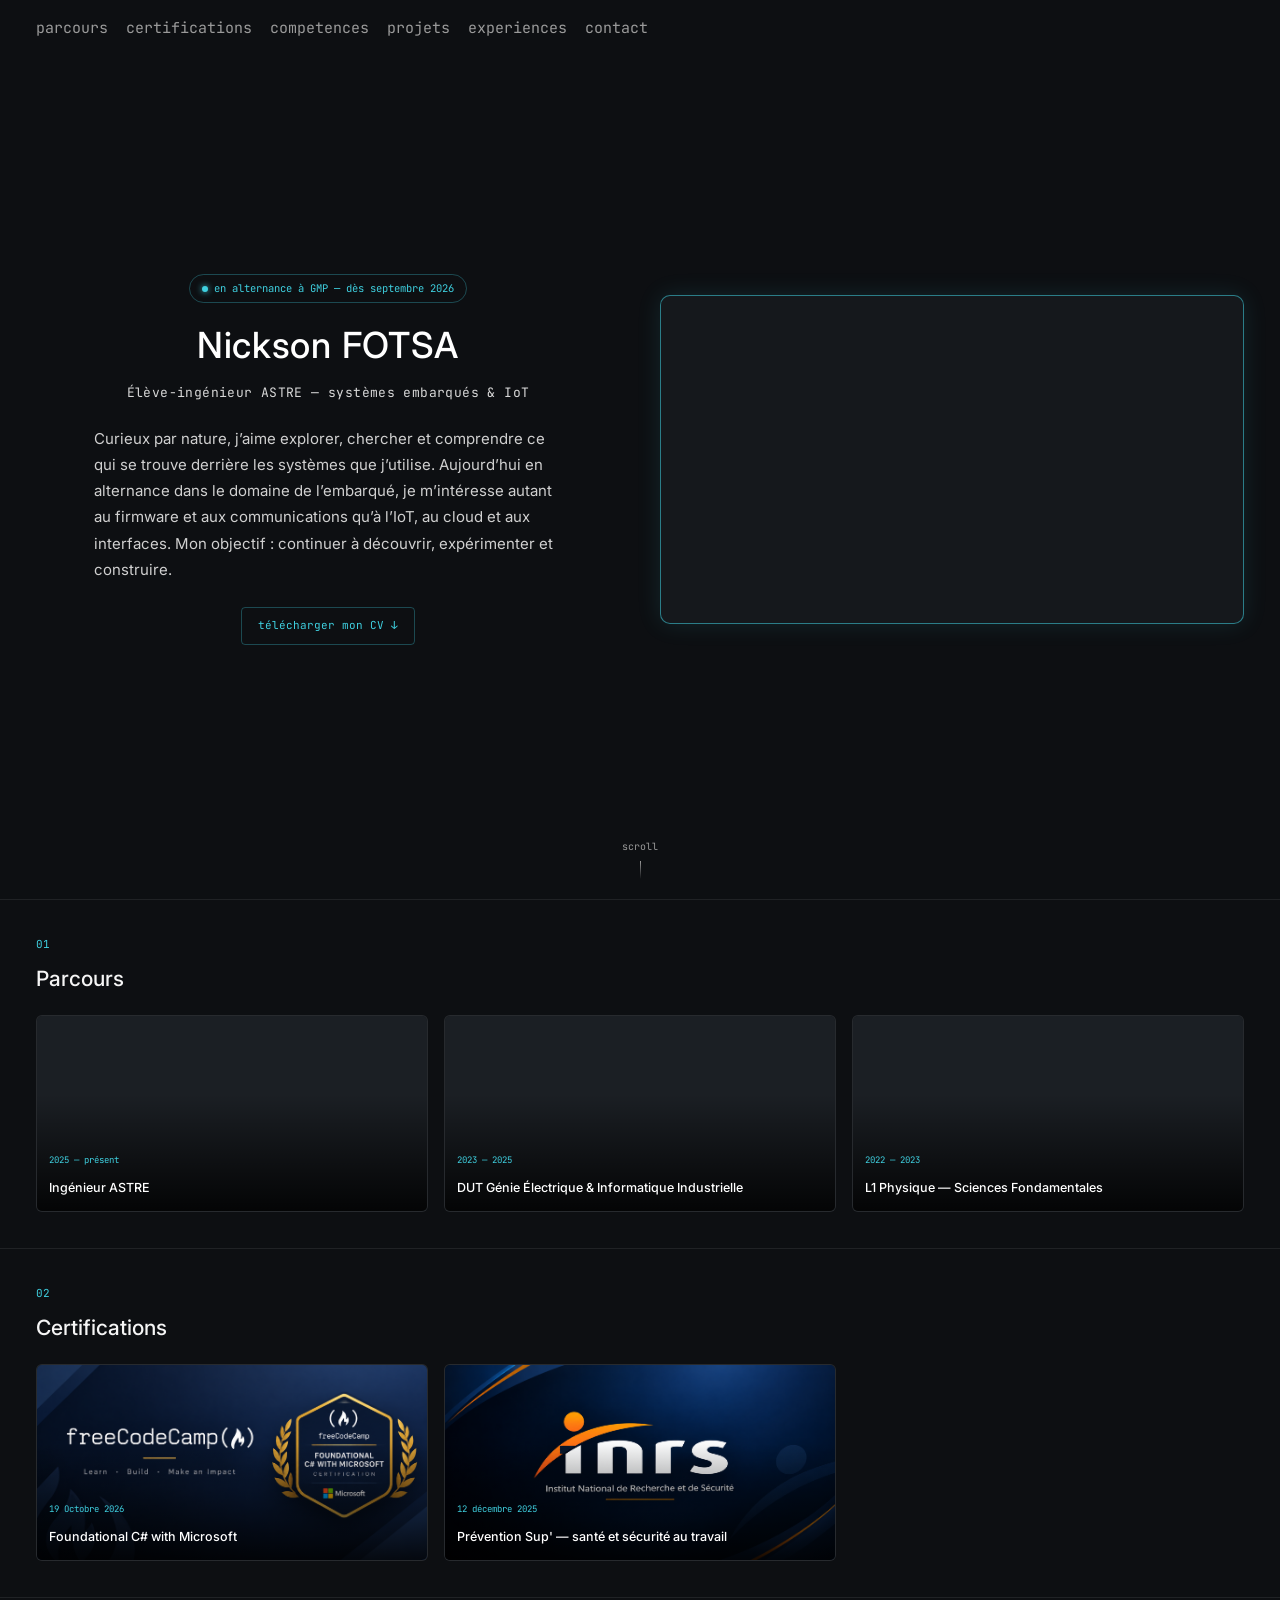
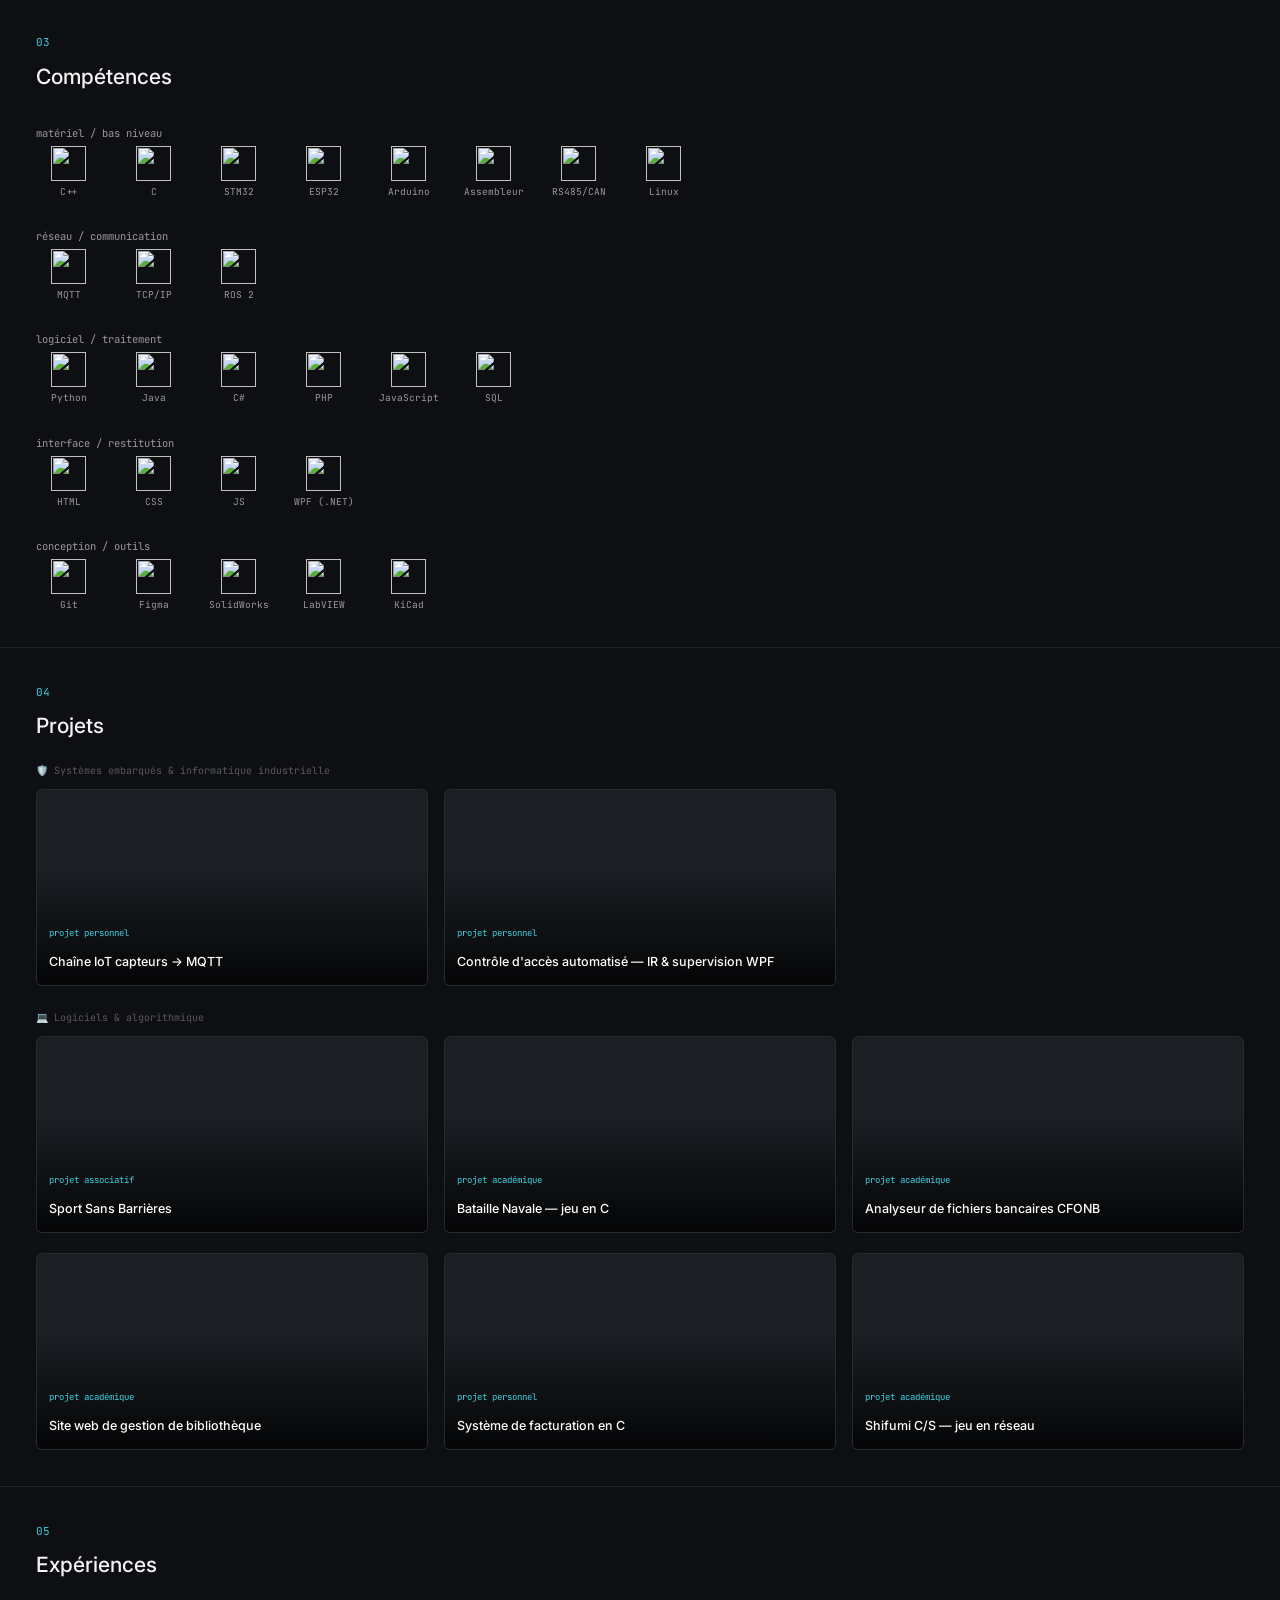
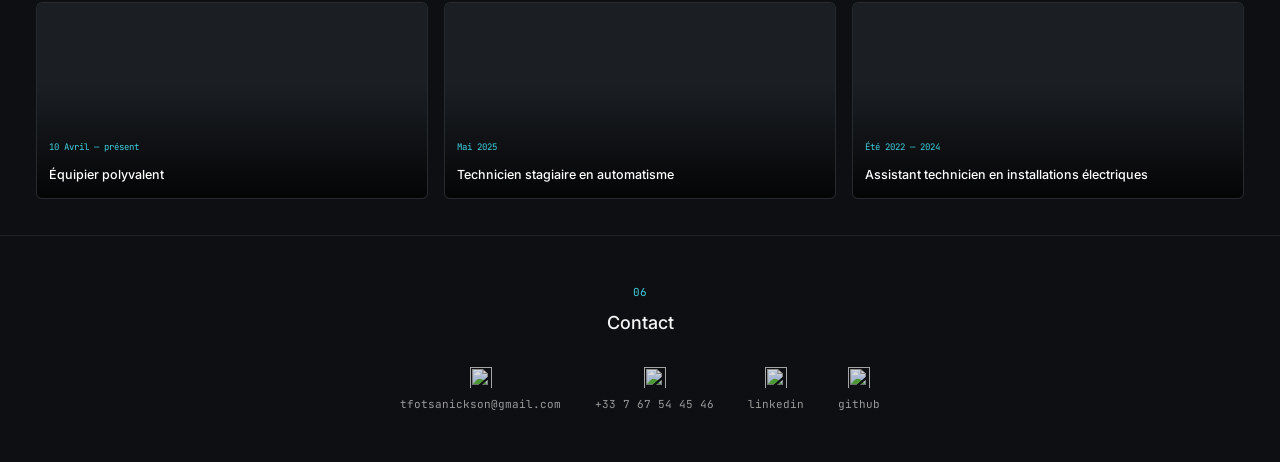
==== index.html @ 326c529c "adding certifications" ====
<!DOCTYPE html>
<html lang="fr">
  <head>
    <meta charset="UTF-8">
    <meta name="viewport" content="width=device-width, initial-scale=1.0">
    <title>Nickson FOTSA — Élève-ingénieur ASTRE</title>
    <meta name="description" content="Portfolio de Nickson FOTSA — systèmes embarqués, IoT, robotique et développement logiciel.">
    <link rel="preconnect" href="https://fonts.googleapis.com">
    <link rel="preconnect" href="https://fonts.gstatic.com" crossorigin>
    <link href="https://fonts.googleapis.com/css2?family=JetBrains+Mono:wght@400;500&family=Inter:wght@400;500&display=swap" rel="stylesheet">
    <link rel="stylesheet" href="styles.css">
  </head>
  <body>

  <!--
    CONVENTION ASSETS :
    /hero.mp4                      -> vidéo de fond du hero
    /icons/{slug}.svg              -> logos de compétences + icônes github.svg / play.svg / launch.svg
    /logos-etablissements/{slug}.png -> logos des écoles (fond transparent de préférence)
    /logos-entreprises/{slug}.png  -> logos des entreprises
    /projects/{slug}.jpg           -> image de fond de chaque projet
    /cv/Nickson_FOTSA.pdf          -> CV téléchargeable
  -->

    <nav class="nav" id="nav">
      <div class="nav-inner">
        <button class="nav-toggle" id="navToggle" aria-label="Ouvrir le menu">☰</button>
        <ul class="nav-links" id="navLinks">
          <li><a href="#parcours" data-section="parcours">parcours</a></li>
          <li><a href="#certifications" data-section="certifications">certifications</a></li>
          <li><a href="#competences" data-section="competences">competences</a></li>
          <li><a href="#projets" data-section="projets">projets</a></li>
          <li><a href="#experiences" data-section="experiences">experiences</a></li>
          <li><a href="#contact" data-section="contact">contact</a></li>
        </ul>
      </div>
    </nav>

    <!-- ============================================
        HERO
        ============================================ -->
    <header class="hero" id="hero">
      <div class="hero-split">

        <!-- Colonne gauche : profil -->
        <div class="hero-inner">
          <span class="status-tag"><span class="dot"></span>en alternance à GMP — dès septembre 2026</span>

          <h1 class="hero-name">Nickson FOTSA</h1>
          <p class="hero-title">Élève-ingénieur ASTRE — systèmes embarqués & IoT</p>

          <p class="hero-about">
            Curieux par nature, j’aime explorer, chercher et comprendre ce qui se trouve derrière les systèmes que j’utilise.
            Aujourd’hui en alternance dans le domaine de l’embarqué, je m’intéresse autant au firmware et aux communications qu’à l’IoT, au cloud et aux interfaces. Mon objectif : continuer à découvrir, expérimenter et construire.
          </p>

          <a href="nickson_fotsa.pdf" download class="btn">télécharger mon CV ↓</a>
        </div>

        <!-- Colonne droite : vidéo encadrée -->
        <div class="hero-media">
          <video class="hero-video" autoplay muted loop playsinline webkit-playsinline>
            <source src="medias/hero.mp4" type="video/mp4">
          </video>
        </div>

      </div>

      <div class="scroll-hint" aria-hidden="true"><span>scroll</span><div class="line"></div></div>
    </header>

    <!-- ============================================
        PARCOURS — formations en tuiles (ordre chronologique)
        ============================================ -->
    <section id="parcours">
      <div class="container">
        <span class="eyebrow">01</span>
        <h2 class="section-title">Parcours</h2>

        <div class="grid-cards" id="formationsGrid">

          <!-- Formation 3 — ENSIM -->
          <article class="tile" tabindex="0" role="button" aria-expanded="false">
            <div class="tile-thumb logo-center">
              <img class="logo" src="medias/etablissements/ensim.png" alt="ENSIM" onerror="this.style.display='none';">
              <div class="thumb-caption">
                <span class="cat">2025 — présent</span>
                <span class="title">Ingénieur ASTRE</span>
              </div>
            </div>
            <div class="tile-detail">
              <button class="tile-back" type="button">← réduire</button>
              <div class="tile-detail-inner">
                <span class="tile-meta">ENSIM — Architecture des Systèmes Temps Réel et Embarqués</span>
                <ul class="tile-list">
                  <li>Linux embarqué — driver development — développement web</li>
                  <li>Développement algorithmique — conception d'IHM</li>
                  <li>Communication réseau & protocoles IP — gestion de projets</li>
                </ul>
                <p class="tile-objective">Cette formation m'permet d'approfondir la conception de systèmes temps réel embarqués, du driver bas niveau jusqu'à l'interface web, avec une vision système complète — réseau, IHM, gestion de projet.</p>
                <div class="tile-footer">
                  <a href="https://ensim.univ-lemans.fr/fr/index.html" target="_blank" rel="noopener" class="text-link">site de l'établissement</a>
                </div>
              </div>
            </div>
          </article>

          <!-- Formation 2 — IUT Bandjoun -->
          <article class="tile" tabindex="0" role="button" aria-expanded="false">
            <div class="tile-thumb logo-center">
              <img class="logo" src="medias/etablissements/iut.png" alt="IUT Bandjoun" onerror="this.style.display='none';">
              <div class="thumb-caption">
                <span class="cat">2023 — 2025</span>
                <span class="title">DUT Génie Électrique & Informatique Industrielle</span>
              </div>
            </div>
            <div class="tile-detail">
              <button class="tile-back" type="button">← réduire</button>
              <div class="tile-detail-inner">
                <span class="tile-meta">IUT Bandjoun</span>
                <ul class="tile-list">
                  <li>Automates (TIA Portal, Siemens, Zelio) — électronique de puissance — machines électriques</li>
                  <li>Langages C/C++ — microcontrôleurs (AVR, PIC) — bases de données SQL — supervision SCADA</li>
                </ul>
                <p class="tile-objective">Cette formation a posé mes bases concrètes en automatisme industriel et en électrotechnique — lecture de schémas, programmation d'automates, premiers langages bas niveau — avant d'aller plus loin dans l'embarqué.</p>
                <div class="tile-footer">
                  <a href="https://www.univ-dschang.org/iutfv/" target="_blank" rel="noopener" class="text-link">site de l'établissement</a>
                </div>
              </div>
            </div>
          </article>

          <!-- Formation 1 — Yaoundé I -->
          <article class="tile" tabindex="0" role="button" aria-expanded="false">
            <div class="tile-thumb logo-center">
              <img class="logo" src="medias/etablissements/uy1.png" alt="Université de Yaoundé I" onerror="this.style.display='none';">
              <div class="thumb-caption">
                <span class="cat">2022 — 2023</span>
                <span class="title">L1 Physique — Sciences Fondamentales</span>
              </div>
            </div>
            <div class="tile-detail">
              <button class="tile-back" type="button">← réduire</button>
              <div class="tile-detail-inner">
                <span class="tile-meta">Université de Yaoundé I</span>
                <ul class="tile-list">
                  <li>Mécanique du point, électromagnétisme, optique géométrique, thermodynamique</li>
                  <li>Analyse réelle, algèbre linéaire, probabilités & statistiques, calcul numérique</li>
                </ul>
                <p class="tile-objective">Cette année de physique fondamentale a construit ma rigueur scientifique et mathématique — le socle indispensable avant d'aborder l'ingénierie appliquée.</p>
                <div class="tile-footer">
                  <a href="https://uy1.uninet.cm/" target="_blank" rel="noopener" class="text-link">site de l'établissement</a>
                </div>
              </div>
            </div>
          </article>

        </div>
      </div>
    </section>


    <!-- ============================================
        CERTIFICATIONS
        ============================================ -->
    <section id="certifications">
      <div class="container">
        <span class="eyebrow">02</span>
        <h2 class="section-title">Certifications</h2>

        <div class="grid-cards" id="certificationsGrid">


          <!-- freeCodeCamp — Foundational C# with Microsoft -->
          <article class="tile" tabindex="0" role="button" aria-expanded="false">
            <div class="tile-thumb logo-center">
              <img class="logo" src="medias/certifications/freecodecamp.png" alt="freeCodeCamp" onerror="this.style.display='none';">
              <div class="thumb-caption">
                <span class="cat">19 Octobre 2026</span>
                <span class="title">Foundational C# with Microsoft</span>
              </div>
            </div>
            <div class="tile-detail">
              <button class="tile-back" type="button">← réduire</button>
              <div class="tile-detail-inner">
                <span class="tile-meta">freeCodeCamp × Microsoft Learn</span>
                <ul class="tile-list">
                  <li>Parcours de 35 h sur Microsoft Learn validé par un examen de 80 questions</li>
                  <li>Variables, types de données, structures de contrôle et syntaxe C#</li>
                  <li>Bases pour le développement d'applications .NET (utilisées ensuite en WPF)</li>
                </ul>
                <div class="tile-footer">
                  <a href="https://www.freecodecamp.org/certification/nicks0n/foundational-c-sharp-with-microsoft" target="_blank" rel="noopener" class="text-link">vérifier le certificat</a>
                </div>
              </div>
            </div>
          </article>


          <!-- INRS — Prévention Sup' -->
          <article class="tile" tabindex="0" role="button" aria-expanded="false">
            <div class="tile-thumb logo-center">
              <img class="logo" src="medias/certifications/inrs.png" alt="INRS" onerror="this.style.display='none';">
              <div class="thumb-caption">
                <span class="cat">12 décembre 2025</span>
                <span class="title">Prévention Sup' — santé et sécurité au travail</span>
              </div>
            </div>
            <div class="tile-detail">
              <button class="tile-back" type="button">← réduire</button>
              <div class="tile-detail-inner">
                <span class="tile-meta">INRS — Institut National de Recherche et de Sécurité</span>
                <ul class="tile-list">
                  <li>Parcours d'autoformation en ligne sous forme de serious game</li>
                  <li>Prévention des risques professionnels et santé-sécurité au travail</li>
                </ul>
                <div class="tile-footer">
                  <a href="medias/certifications/Attestation_de_reusssite_Prevention_Sup.pdf" target="_blank" rel="noopener" class="text-link">voir l'attestation</a>
                </div>
              </div>
            </div>
          </article>
        </div>
      </div>
    </section>


    <!-- ============================================
        COMPETENCES — icônes nues par couche
        ============================================ -->
    <section id="competences">
      <div class="container">
        <span class="eyebrow">03</span>
        <h2 class="section-title">Compétences</h2>

        <div class="skill-layer">
          <span class="skill-layer-title">matériel / bas niveau</span>
          <div class="skill-grid">
            <span class="skill-item"><img src="medias/icons/cplusplus.png" alt=""><span>C++</span></span>
            <span class="skill-item"><img src="medias/icons/c.svg" alt=""><span>C</span></span>
            <span class="skill-item"><img src="medias/icons/stm32.svg" alt=""><span>STM32</span></span>
            <span class="skill-item"><img src="medias/icons/esp32.png" alt=""><span>ESP32</span></span>
            <span class="skill-item"><img src="medias/icons/arduino.png" alt=""><span>Arduino</span></span>
            <span class="skill-item"><img src="medias/icons/asm.png" alt=""><span>Assembleur</span></span>
            <span class="skill-item"><img src="medias/icons/rs485.png" alt=""><span>RS485/CAN</span></span>
            <span class="skill-item"><img src="medias/icons/linux.png" alt=""><span>Linux</span></span>
          </div>
        </div>

        <div class="skill-layer">
          <span class="skill-layer-title">réseau / communication</span>
          <div class="skill-grid">
            <span class="skill-item"><img src="medias/icons/mqtt.png" alt=""><span>MQTT</span></span>
            <span class="skill-item"><img src="medias/icons/tcp.png" alt=""><span>TCP/IP</span></span>
            <span class="skill-item"><img src="medias/icons/ros2.png" alt=""><span>ROS 2</span></span>
          </div>
        </div>

        <div class="skill-layer">
          <span class="skill-layer-title">logiciel / traitement</span>
          <div class="skill-grid">
            <span class="skill-item"><img src="medias/icons/python.png" alt=""><span>Python</span></span>
            <span class="skill-item"><img src="medias/icons/java.png" alt=""><span>Java</span></span>
            <span class="skill-item"><img src="medias/icons/csharp.svg" alt=""><span>C#</span></span>
            <span class="skill-item"><img src="medias/icons/php.png" alt=""><span>PHP</span></span>
            <span class="skill-item"><img src="medias/icons/js.png" alt=""><span>JavaScript</span></span>
            <span class="skill-item"><img src="medias/icons/sql.png" alt=""><span>SQL</span></span>
          </div>
        </div>

        <div class="skill-layer">
          <span class="skill-layer-title">interface / restitution</span>
          <div class="skill-grid">
            <span class="skill-item"><img src="medias/icons/html.png" alt=""><span>HTML</span></span>
            <span class="skill-item"><img src="medias/icons/css.png" alt=""><span>CSS</span></span>
            <span class="skill-item"><img src="medias/icons/js.png" alt=""><span>JS</span></span>
            <span class="skill-item"><img src="medias/icons/wpf.png" alt=""><span>WPF (.NET)</span></span>
          </div>
        </div>

        <div class="skill-layer">
          <span class="skill-layer-title">conception / outils</span>
          <div class="skill-grid">
            <span class="skill-item"><img src="medias/icons/git.png" alt=""><span>Git</span></span>
            <span class="skill-item"><img src="medias/icons/figma.png" alt=""><span>Figma</span></span>
            <span class="skill-item"><img src="medias/icons/solidworks.png" alt=""><span>SolidWorks</span></span>
            <span class="skill-item"><img src="medias/icons/lab.png" alt=""><span>LabVIEW</span></span>
            <span class="skill-item"><img src="medias/icons/kicad.png" alt=""><span>KiCad</span></span>
          </div>
        </div>
      </div>
    </section>

    <!-- ============================================
        PROJETS — 2 catégories, tuiles image en fond
        ============================================ -->
    <section id="projets">
      <div class="container">
        <span class="eyebrow">04</span>
        <h2 class="section-title">Projets</h2>

        <p class="tile-meta" style="margin-bottom:10px;">🛡️ Systèmes embarqués & informatique industrielle</p>
        <div class="grid-cards" id="projectsGridEmbarque" style="margin-bottom:24px;">

          <!-- Application météo de stpckage -->
          <article class="tile" tabindex="0" role="button" aria-expanded="false">
            <div class="tile-thumb">
              <img class="bg" src="medias/projects/iot-mqtt.png" alt="" onerror="this.style.display='none';">
              <div class="thumb-fade"></div>
              <div class="thumb-caption">
                <span class="cat">projet personnel</span>
                <span class="title">Chaîne IoT capteurs → MQTT</span>
              </div>
            </div>
            <div class="tile-detail">
              <button class="tile-back" type="button">← réduire</button>
              <div class="tile-detail-inner">
                <p class="tile-objective"><strong>Objectif —</strong> Mettre en place une chaîne de transmission complète de données climatiques, depuis l'acquisition capteur jusqu'à la diffusion via un broker MQTT, avec sauvegarde locale en parallèle.</p>
                <ul class="tile-list">
                  <li>Acquisition température/humidité/pression (BME280) et luminosité (BH1750) via ESP32</li>
                  <li>Transmission par sockets vers Python, avec sauvegarde locale simultanée (.txt)</li>
                  <li>Publication MQTT (Mosquitto) et réception côté abonné (publisher/subscriber)</li>
                </ul>
                <div class="tile-footer">
                  <div class="icon-actions">
                    <a href="https://github.com/fotsanickson/chaine_iot_capteurs.git" target="_blank" rel="noopener" title="Repository GitHub"><img src="medias/icons/git.png" alt="GitHub"></a>
                  </div>
                  <div class="tile-tech">
                    <img src="medias/icons/esp32.png" alt="ESP32" title="ESP32">
                    <img src="medias/icons/python.png" alt="Python" title="Python">
                    <img src="medias/icons/mqtt.png" alt="MQTT" title="MQTT">
                    <img src="medias/icons/json.png" alt="JSON" title="JSON">
                  </div>
                </div>
              </div>
            </div>
          </article>

          <article class="tile" tabindex="0" role="button" aria-expanded="false">
            <div class="tile-thumb">
              <img class="bg" src="medias/projects/controle-acces.png" alt="" onerror="this.style.display='none';">
              <div class="thumb-fade"></div>
              <div class="thumb-caption">
                <span class="cat">projet personnel</span>
                <span class="title">Contrôle d'accès automatisé — IR & supervision WPF</span>
              </div>
            </div>
            <div class="tile-detail">
              <button class="tile-back" type="button">← réduire</button>
              <div class="tile-detail-inner">
                <p class="tile-objective"><strong>Objectif —</strong> Concevoir un système de contrôle d'accès automatisé combinant détection de présence, authentification par télécommande infrarouge et supervision distante via une interface graphique dédiée.</p>
                <ul class="tile-list">
                  <li>Détection de présence IR + affichage local du code d'accès sur LCD</li>
                  <li>Authentification par télécommande/récepteur IR, ouverture simulée par servomoteur</li>
                  <li>Retour visuel/sonore (LED + buzzer) selon l'état du système</li>
                  <li>Transmission UART (JSON) vers une IHM C#/WPF affichant tous les paramètres du système en temps réel</li>
                </ul>
                <div class="tile-footer">
                  <div class="icon-actions">
                    <a href="https://github.com/fotsanickson/secure_home.git" target="_blank" rel="noopener" title="Repository GitHub"><img src="medias/icons/git.png" alt="GitHub"></a>
                    <a href="medias/projects/controle-acces.mp4" target="_blank" rel="noopener" title="Voir la vidéo"><img src="medias/icons/play.png" alt="Vidéo"></a>
                  </div>
                  <div class="tile-tech">
                    <img src="medias/icons/arduino.png" alt="Arduino" title="Arduino">
                    <img src="medias/icons/json.png" alt="JSON" title="JSON">
                    <img src="medias/icons/csharp.svg" alt="C#" title="C#">
                    <img src="medias/icons/wpf.png" alt="WPF" title="WPF">
                  </div>
                </div>
              </div>
            </div>
          </article>

          <!-- Dupliquer ce bloc pour ajouter d'autres projets embarqués -->

        </div>

        <p class="tile-meta" style="margin-bottom:10px;">💻 Logiciels & algorithmique</p>
        <div class="grid-cards" id="projectsGridLogiciel">

          <!-- Sport sans barrieres -->
          <article class="tile" tabindex="0" role="button" aria-expanded="false">
            <div class="tile-thumb">
              <img class="bg" src="medias/projects/spsbarr.png" alt="" onerror="this.style.display='none';">
              <div class="thumb-fade"></div>
              <div class="thumb-caption">
                <span class="cat">projet associatif</span>
                <span class="title">Sport Sans Barrières</span>
              </div>
            </div>
            <div class="tile-detail">
              <button class="tile-back" type="button">← réduire</button>
              <div class="tile-detail-inner">
                <p class="tile-objective"><strong>Objectif —</strong> Concevoir un site vitrine pour une organisation dédiée à l'inclusion sportive des personnes en situation de handicap, présentant ses activités, ses objectifs accomplis et ses partenariats.</p>
                <ul class="tile-list">
                  <li>Présentation des activités, réalisations et partenaires de l'organisation</li>
                  <li>Formulaire de contact et possibilité de rejoindre l'initiative</li>
                  <li>Site statique responsive, sans backend</li>
                </ul>
                <div class="tile-footer">
                  <div class="icon-actions">
                    <a href="https://github.com/fotsanickson/sport_sans_barriere.git" target="_blank" rel="noopener" title="Repository GitHub"><img src="medias/icons/git.png" alt="GitHub"></a>
                    <a href="https://sportsansbarriere.page.gd/" target="_blank" rel="noopener" title="Voir le site en ligne"><img src="medias/icons/launch.png" alt="Voir le site"></a>
                  </div>
                  <div class="tile-tech">
                    <img src="medias/icons/html.png" alt="HTML" title="HTML">
                    <img src="medias/icons/css.png" alt="css" title="css">
                    <img src="medias/icons/js.png" alt="JavaScript" title="JavaScript">
                  </div>
                </div>
              </div>
            </div>
          </article>

          <!-- Bataille navale -->

          <article class="tile" tabindex="0" role="button" aria-expanded="false">
            <div class="tile-thumb">
              <img class="bg" src="medias/projects/batailles.png" alt="" onerror="this.style.display='none';">
              <div class="thumb-fade"></div>
              <div class="thumb-caption">
                <span class="cat">projet académique</span>
                <span class="title">Bataille Navale — jeu en C</span>
              </div>
            </div>
            <div class="tile-detail">
              <button class="tile-back" type="button">← réduire</button>
              <div class="tile-detail-inner">
                <p class="tile-objective"><strong>Objectif —</strong> Concevoir la logique complète d'un jeu de bataille navale en C, jouable en mode humain contre humain, avec gestion dynamique d'une matrice de jeu et un système d'armement varié (torpilles, lance-roquettes).</p>
                <ul class="tile-list">
                  <li>Moteur logique complet (placement, détection des coups, victoire)</li>
                  <li>Gestion de matrice dynamique pour le plateau de jeu</li>
                  <li>Affichage différencié selon navire touché et type d'arme utilisé</li>
                </ul>
                <div class="tile-footer">
                  <div class="icon-actions">
                    <a href="https://github.com/fotsanickson/Bataille-navale.git" target="_blank" rel="noopener" title="Repository GitHub"><img src="medias/icons/git.png" alt="GitHub"></a>
                  </div>
                  <div class="tile-tech">
                    <img src="medias/icons/c.svg" alt="C" title="C">
                  </div>
                </div>
              </div>
            </div>
          </article>

          <!-- CFONB -->

          <article class="tile" tabindex="0" role="button" aria-expanded="false">
            <div class="tile-thumb">
              <img class="bg" src="medias/projects/cfonb.png" alt="" onerror="this.style.display='none';">
              <div class="thumb-fade"></div>
              <div class="thumb-caption">
                <span class="cat">projet académique</span>
                <span class="title">Analyseur de fichiers bancaires CFONB</span>
              </div>
            </div>
            <div class="tile-detail">
              <button class="tile-back" type="button">← réduire</button>
              <div class="tile-detail-inner">
                <p class="tile-objective"><strong>Objectif —</strong> Extraire automatiquement l'ensemble des informations métier contenues dans des fichiers bancaires au format CFONB (crédits, débits, dates, numéros d'opération et de transaction, virements, ouverture/fermeture de compte), via une logique de parsing rigoureuse.</p>
                <ul class="tile-list">
                  <li>Parsing, validation et affichage des enregistrements CFONB</li>
                  <li>Modification/édition des données extraites</li>
                  <li>Couverture exhaustive des types d'opérations bancaires</li>
                </ul>
                <div class="tile-footer">
                  <div class="icon-actions">
                    <a href="https://github.com/fotsanickson/CFONB_Analyser.git" target="_blank" rel="noopener" title="Repository GitHub"><img src="medias/icons/git.png" alt="GitHub"></a>
                  </div>
                  <div class="tile-tech">
                    <img src="medias/icons/c.svg" alt="C" title="C">
                  </div>
                </div>
              </div>
            </div>
          </article>

          <!-- Bibliothèque -->

          <article class="tile" tabindex="0" role="button" aria-expanded="false">
            <div class="tile-thumb">
              <img class="bg" src="medias/projects/bibliotheque.png" alt="" onerror="this.style.display='none';">
              <div class="thumb-fade"></div>
              <div class="thumb-caption">
                <span class="cat">projet académique</span>
                <span class="title">Site web de gestion de bibliothèque</span>
              </div>
            </div>
            <div class="tile-detail">
              <button class="tile-back" type="button">← réduire</button>
              <div class="tile-detail-inner">
                <p class="tile-objective"><strong>Objectif —</strong> Développer une plateforme web permettant aux étudiants d'emprunter des livres ou de réserver des espaces de lecture communs, avec gestion complète du compte utilisateur.</p>
                <ul class="tile-list">
                  <li>Inscription, désinscription et suppression de compte</li>
                  <li>Emprunt/restitution de livres et réservation d'espaces communs</li>
                  <li>Pages dynamiques (JS) avec backend PHP/MySQLi</li>
                </ul>
                <div class="tile-footer">
                  <div class="icon-actions">
                    <a href="https://github.com/fotsanickson/ProjetHTML/tree/user" target="_blank" rel="noopener" title="Repository GitHub"><img src="medias/icons/git.png" alt="GitHub"></a>
                    <a href="medias/projects/bibliotheque.mp4" target="_blank" rel="noopener" title="Voir la vidéo"><img src="medias/icons/play.png" alt="Vidéo"></a>
                  </div>
                  <div class="tile-tech">
                    <img src="medias/icons/php.png" alt="PHP" title="PHP">
                    <img src="medias/icons/sql.png" alt="SQL" title="SQL">
                    <img src="medias/icons/html.png" alt="HTML" title="HTML">
                    <img src="medias/icons/css.png" alt="css" title="css">
                    <img src="medias/icons/js.png" alt="JavaScript" title="JavaScript">
                  </div>
                </div>
              </div>
            </div>
          </article>

          <!-- Système de facturation -->

          <article class="tile" tabindex="0" role="button" aria-expanded="false">
            <div class="tile-thumb">
              <img class="bg" src="medias/projects/facturation.png" alt="" onerror="this.style.display='none';">
              <div class="thumb-fade"></div>
              <div class="thumb-caption">
                <span class="cat">projet personnel</span>
                <span class="title">Système de facturation en C</span>
              </div>
            </div>
            <div class="tile-detail">
              <button class="tile-back" type="button">← réduire</button>
              <div class="tile-detail-inner">
                <p class="tile-objective"><strong>Objectif —</strong> Simuler un système de gestion commerciale complet (clients, produits, devis, factures) en C, avec persistance des données via CSV et calcul automatique des montants.</p>
                <ul class="tile-list">
                  <li>Architecture modulaire (client, produit, facture, utilitaire, main)</li>
                  <li>Devis/factures avec numérotation auto, calcul TVA et suivi de statut</li>
                  <li>Mise à jour automatique des stocks, persistance via fichiers CSV</li>
                </ul>
                <div class="tile-footer">
                  <div class="icon-actions">
                    <a href="https://github.com/fotsanickson/SystemeFacturation.git" target="_blank" rel="noopener" title="Repository GitHub"><img src="medias/icons/git.png" alt="GitHub"></a>
                  </div>
                  <div class="tile-tech">
                    <img src="medias/icons/c.svg" alt="C" title="C">
                  </div>
                </div>
              </div>
            </div>
          </article>

          <!-- Shifumi -->

          <article class="tile" tabindex="0" role="button" aria-expanded="false">
            <div class="tile-thumb">
              <img class="bg" src="medias/projects/shifumi.png" alt="" onerror="this.style.display='none';">
              <div class="thumb-fade"></div>
              <div class="thumb-caption">
                <span class="cat">projet académique</span>
                <span class="title">Shifumi C/S — jeu en réseau</span>
              </div>
            </div>
            <div class="tile-detail">
              <button class="tile-back" type="button">← réduire</button>
              <div class="tile-detail-inner">
                <p class="tile-objective"><strong>Objectif —</strong> Développer un jeu Shifumi en architecture client-serveur, avec communication via sockets TCP et gestion de processus pour supporter plusieurs sessions de jeu simultanées.</p>
                <ul class="tile-list">
                  <li>Communication réseau via sockets TCP (socket, bind, listen, accept, connect)</li>
                  <li>Gestion multi-clients par création de processus fils (fork)</li>
                  <li>Moteur de jeu avec choix aléatoire côté serveur et calcul du résultat</li>
                </ul>
                <div class="tile-footer">
                  <div class="icon-actions">
                    <a href="https://github.com/fotsanickson/Bataille-navale.git" target="_blank" rel="noopener" title="Repository GitHub"><img src="medias/icons/git.png" alt="GitHub"></a>
                  </div>
                  <div class="tile-tech">
                    <img src="medias/icons/c.svg" alt="C" title="C">
                    <img src="medias/icons/linux.png" alt="Linux" title="Linux">
                  </div>
                </div>
              </div>
            </div>
          </article>

          <!-- Dupliquer ce bloc pour ajouter d'autres projets logiciels -->

        </div>
      </div>
    </section>

    <!-- ============================================
        EXPERIENCES — même tuile, sans logos compétences
        ============================================ -->
    <section id="experiences">
      <div class="container">
        <span class="eyebrow">05</span>
        <h2 class="section-title">Expériences</h2>

        <div class="grid-cards" id="experiencesGrid">

          <!-- KFC -->
          <article class="tile" tabindex="0" role="button" aria-expanded="false">
            <div class="tile-thumb logo-center">
              <img class="logo" src="medias/entreprises/kfc.svg" alt="KFC" onerror="this.style.display='none';">
              <div class="thumb-caption">
                <span class="cat">10 Avril — présent</span>
                <span class="title">Équipier polyvalent</span>
              </div>
            </div>
            <div class="tile-detail">
              <button class="tile-back" type="button">← réduire</button>
              <div class="tile-detail-inner">
                <span class="tile-meta">KFC — restauration rapide</span>
                <ul class="tile-list">
                  <li>Accueil client et prise de commande (comptoir, caisse, drive)</li>
                  <li>Préparation et assemblage des produits dans le respect des normes d'hygiène (HACCP)</li>
                  <li>Gestion de la caisse et des transactions</li>
                  <li>Nettoyage et rangement du poste de travail</li>
                </ul>
                <div class="tile-footer">
                  <a href="https://www.kfc.fr/" target="_blank" rel="noopener" class="text-link">plateforme de l'entreprise</a>
                </div>
              </div>
            </div>
          </article>

          <!-- CCO SA -->
          <article class="tile" tabindex="0" role="button" aria-expanded="false">
            <div class="tile-thumb logo-center">
              <img class="logo" src="medias/entreprises/cco.png" alt="CCO SA" onerror="this.style.display='none';">
              <div class="thumb-caption">
                <span class="cat">Mai 2025</span>
                <span class="title">Technicien stagiaire en automatisme</span>
              </div>
            </div>
            <div class="tile-detail">
              <button class="tile-back" type="button">← réduire</button>
              <div class="tile-detail-inner">
                <span class="tile-meta">CCO SA — immersion en unité de production industrielle</span>
                <ul class="tile-list">
                  <li>Analyse fonctionnelle d'une chaîne de production automatisée de savon</li>
                  <li>Diagnostic et résolution de pannes (capteurs, actionneurs pneumatiques)</li>
                  <li>Rédaction d'un guide de maintenance préventive</li>
                </ul>
                <div class="tile-footer">
                  <a href="https://maligah.com/entreprises/details/complexe-cosmetique-de-louest?id=24241" target="_blank" rel="noopener" class="text-link">plateforme de l'entreprise</a>
                </div>
              </div>
            </div>
          </article>

          <!-- GECS SARL -->
          <article class="tile" tabindex="0" role="button" aria-expanded="false">
            <div class="tile-thumb logo-center">
              <img class="logo" src="medias/entreprises/gecs.png" alt="GECS SARL" onerror="this.style.display='none';">
              <div class="thumb-caption">
                <span class="cat">Été 2022 — 2024</span>
                <span class="title">Assistant technicien en installations électriques</span>
              </div>
            </div>
            <div class="tile-detail">
              <button class="tile-back" type="button">← réduire</button>
              <div class="tile-detail-inner">
                <span class="tile-meta">GECS SARL — chantiers d'électrification résidentielle et industrielle</span>
                <ul class="tile-list">
                  <li>Conception de plans d'implantation électrique (CAO)</li>
                  <li>Lecture de schémas de câblage complexes</li>
                  <li>Dimensionnement de parcs solaires et pose de panneaux photovoltaïques</li>
                </ul>
                <div class="tile-footer">
                  <a href="https://www.facebook.com/teulogegaetan/?locale=fa_IR" target="_blank" rel="noopener" class="text-link">plateforme de l'entreprise</a>
                </div>
              </div>
            </div>
          </article>

        </div>
      </div>
    </section>

    <!-- ============================================
        CONTACT — icône au-dessus, texte en dessous
        ============================================ -->
    <section id="contact" class="contact-section">
      <div class="container">
        <span class="eyebrow">06</span>
        <h2>Contact</h2>
        <div class="contact-row">
          <!-- Complète ton adresse email ci-dessous -->
          <a href="mailto:ton.email@exemple.com" class="contact-item">
            <img src="medias/icons/mail.png" alt="">
            <span>tfotsanickson@gmail.com</span>
          </a>
          <a href="tel:+33767544546" class="contact-item">
            <img src="medias/icons/phone.png" alt="">
            <span>+33 7 67 54 45 46</span>
          </a>
          <a href="https://www.linkedin.com/in/nickson-fotsa/" target="_blank" rel="noopener" class="contact-item">
            <img src="medias/icons/linkedin.png" alt="">
            <span>linkedin</span>
          </a>
          <a href="https://github.com/fotsanickson" target="_blank" rel="noopener" class="contact-item">
            <img src="medias/icons/git.png" alt="">
            <span>github</span>
          </a>
        </div>
      </div>
    </section>

    <script src="script.js"></script>
    <script src="main.js"></script>
    <script src="hero-animation.js"></script>
  </body>
</html>
---- styles.css ----
/* ============================================
   TOKENS
   ============================================ */
:root {
  --bg-0: #0D0F12;
  --bg-1: #15181C;
  --bg-2: #1B1F24;
  --border: rgba(255, 255, 255, 0.08);
  --border-strong: rgba(255, 255, 255, 0.16);
  --text-primary: #F5F5F5;
  --text-secondary: #9A9A9A;
  --text-muted: #5A5A5A;
  --accent: #3FD0E0;
  --accent-dim: rgba(63, 208, 224, 0.15);
  --accent-border: rgba(63, 208, 224, 0.3);

  --font-mono: 'JetBrains Mono', 'Courier New', monospace;
  --font-sans: 'Inter', -apple-system, sans-serif;

  --radius-sm: 4px;
  --radius-md: 6px;
  --nav-height: 52px;
  --content-width: 1240px;

  --section-pad: 2.25rem;
  --container-pad: 1rem;

  /* Dégradé sombre sous le texte des légendes de tuiles */
  --tile-fade: linear-gradient(180deg, transparent 40%, rgba(0, 0, 0, 0.85) 100%);
}

@media (min-width: 1400px) {
  :root { --content-width: 1360px; --container-pad: 1.5rem; }
}

/* ============================================
   BASE
   ============================================ */
* { box-sizing: border-box; margin: 0; padding: 0; }
html { scroll-behavior: smooth; }

body {
  background: var(--bg-0);
  color: var(--text-primary);
  font-family: var(--font-sans);
  font-size: 20px;
  line-height: 1.6;
  -webkit-font-smoothing: antialiased;
}

img { display: block; max-width: 100%; }

.container { max-width: var(--content-width); margin: 0 auto; padding: 0 var(--container-pad); }

section { padding: var(--section-pad) 0; border-bottom: 0.5px solid var(--border); }

.eyebrow { font-family: var(--font-mono); font-size: 11px; color: var(--accent); display: block; margin-bottom: 0.5rem; }
h2.section-title { font-size: 21px; font-weight: 500; margin-bottom: 1.25rem; }

@media (prefers-reduced-motion: reduce) {
  html { scroll-behavior: auto; }
  * { animation-duration: 0.001ms !important; transition-duration: 0.001ms !important; }
}

/* ============================================
   NAVIGATION
   ============================================ */
.nav {
  position: fixed; top: 0; left: 0; right: 0; height: var(--nav-height);
  display: flex; align-items: center; z-index: 100;
  background: transparent; border-bottom: 0.5px solid transparent;
  transition: background 0.3s ease, border-color 0.3s ease;
}
.nav.scrolled { background: rgba(13, 15, 18, 0.92); backdrop-filter: blur(8px); border-bottom: 0.5px solid var(--border); }
.nav-inner {
  max-width: var(--content-width); margin: 0 auto; width: 100%; padding: 0 var(--container-pad);
  display: flex; justify-content: space-between; align-items: center;
}
.nav-links { display: flex; gap: 18px; list-style: none; }
.nav-links a { font-family: var(--font-mono); font-size: 15px; color: var(--text-secondary); text-decoration: none; transition: color 0.2s ease; }
.nav-links a:hover, .nav-links a.active { color: var(--accent); }
.nav-toggle { display: none; background: none; border: none; color: var(--text-primary); font-size: 16px; cursor: pointer; }

/* ============================================
   HERO — profil à gauche, vidéo encadrée à droite
   ============================================ */
.hero {
  position: relative; min-height: 100vh; display: flex; align-items: center;
  padding: calc(var(--nav-height) + 1rem) 0 3rem;
  border-bottom: 0.5px solid var(--border);
}

.hero-split {
  max-width: var(--content-width); margin: 0 auto; width: 100%; padding: 0 var(--container-pad);
  display: grid; grid-template-columns: 1fr 1fr; gap: 2.5rem; align-items: center;
}

.hero-inner { display: flex; flex-direction: column; align-items: center; text-align: center; }

.hero-media {
  border: 1.5px solid rgba(63, 208, 224, 0.55);
  border-radius: 10px;
  overflow: hidden;
  background: var(--bg-1);
  aspect-ratio: 16 / 9;
  box-shadow: 0 0 24px rgba(63, 208, 224, 0.12);
}
.hero-video { width: 100%; height: 100%; object-fit: cover; display: block; }

.status-tag {
  display: inline-flex; align-items: center; gap: 6px;
  font-family: var(--font-mono); font-size: 10.5px; color: var(--accent);
  border: 0.5px solid var(--accent-border); padding: 5px 12px; border-radius: 20px;
  margin-bottom: 14px;
}
.status-tag .dot { width: 6px; height: 6px; border-radius: 50%; background: var(--accent); box-shadow: 0 0 6px var(--accent); }

.hero-name { font-size: 36px; font-weight: 500; letter-spacing: 0.02em; margin-bottom: 8px; color: #FFFFFF; }
.hero-title { font-family: var(--font-mono); font-size: 13px; color: #D8D8D8; letter-spacing: 0.03em; margin-bottom: 22px; }
.hero-about { font-size: 15px; color: #D0D0D0; line-height: 1.75; max-width: 52ch; margin: 0 auto 24px; text-align: left; }

.btn {
  display: inline-flex; align-items: center; gap: 8px;
  font-family: var(--font-mono); font-size: 11px; color: var(--accent);
  border: 0.5px solid var(--accent-border); padding: 9px 16px; border-radius: var(--radius-sm);
  text-decoration: none; background: transparent; cursor: pointer;
  transition: background 0.2s ease, border-color 0.2s ease;
}
.btn:hover { background: var(--accent-dim); border-color: var(--accent); }

.scroll-hint {
  position: absolute; bottom: 20px; left: 50%; transform: translateX(-50%);
  font-family: var(--font-mono); font-size: 10px; color: var(--text-secondary);
  display: flex; flex-direction: column; align-items: center; gap: 6px;
  animation: bob 2.4s ease-in-out infinite;
}
.scroll-hint .line { width: 1px; height: 18px; background: linear-gradient(var(--text-secondary), transparent); }
@keyframes bob { 0%, 100% { transform: translate(-50%, 0); } 50% { transform: translate(-50%, 6px); } }

/* ============================================
   COMPETENCES — icônes nues
   ============================================ */
.skill-layer { margin-bottom: 1.25rem; }
.skill-layer:last-child { margin-bottom: 0; }
.skill-layer-title { font-family: var(--font-mono); font-size: 10.5px; color: var(--text-secondary); margin-bottom: 0.6rem; }

.skill-grid { display: flex; flex-wrap: wrap; gap: 16px 20px; }
.skill-item { display: flex; flex-direction: column; align-items: center; gap: 5px; width: 65px; }
.skill-item img { width: 35px; height: 35px; object-fit: contain; }
.skill-item span { font-family: var(--font-mono); font-size: 9.5px; color: var(--text-secondary); text-align: center; line-height: 1.2; }

/* ============================================
   TUILES — formations / certifications / projets / expériences
   ============================================ */
.grid-cards { display: grid; grid-template-columns: repeat(3, 1fr); gap: 20px 16px; align-items: start; }

.tile { background: var(--bg-1); border: 0.5px solid var(--border); border-radius: var(--radius-md); overflow: hidden; cursor: pointer; transition: border-color 0.2s ease; }
.tile.open { border-color: var(--border-strong); cursor: default; }
.tile.open .tile-thumb { display: none; }

/* Panneau fermé : l'image (projet OU logo) occupe tout le cadre, légende en bas */
.tile-thumb { width: 100%; aspect-ratio: 2/1; position: relative; background: var(--bg-2); display: flex; align-items: flex-end; }
.tile-thumb img.bg,
.tile-thumb img.logo { position: absolute; inset: 0; width: 100%; height: 100%; object-fit: cover; }

/* Dégradé sous la légende : div .thumb-fade (projets) ou pseudo-élément (logos) */
.tile-thumb .thumb-fade,
.tile-thumb.logo-center::after { position: absolute; inset: 0; background: var(--tile-fade); }
.tile-thumb.logo-center::after { content: ''; }

.thumb-caption { position: relative; z-index: 1; padding: 10px 12px; width: 100%; }
.thumb-caption .cat { font-family: var(--font-mono); font-size: 9px; color: var(--accent); display: block; margin-bottom: 2px; }
.thumb-caption .title { font-size: 12.5px; font-weight: 500; color: #fff; }

/* Panneau ouvert */
.tile-detail { max-height: 0; overflow: hidden; transition: max-height 0.35s ease; }
.tile.open .tile-detail { max-height: 700px; }
.tile-detail-inner { padding: 14px 16px; }

.tile-back {
  font-family: var(--font-mono); font-size: 10.5px; color: var(--accent);
  background: var(--bg-2); border: none; border-bottom: 0.5px solid var(--border);
  width: 100%; text-align: left; padding: 10px 16px; cursor: pointer;
}

.tile-objective { font-size: 14px; color: var(--text-secondary); margin-bottom: 10px; line-height: 1.65; }
.tile-objective strong { color: var(--text-primary); font-weight: 500; }

.tile-list { list-style: none; margin-bottom: 12px; }
.tile-list li { font-size: 13.5px; color: var(--text-secondary); padding: 3px 0 3px 12px; border-left: 1px solid var(--border-strong); margin-bottom: 3px; }

.tile-meta { font-family: var(--font-mono); font-size: 10px; color: var(--text-muted); display: block; margin-bottom: 10px; }
.tile-credential { font-family: var(--font-mono); font-size: 10px; color: var(--accent); display: block; margin-bottom: 10px; }

.tile-footer { display: flex; align-items: center; justify-content: space-between; gap: 10px; flex-wrap: wrap; }

.icon-actions { display: flex; gap: 8px; }
.icon-actions a {
  display: flex; align-items: center; justify-content: center;
  width: 32px; height: 32px; border-radius: var(--radius-sm);
  border: 0.5px solid var(--accent-border); transition: background 0.2s ease;
}
.icon-actions a:hover { background: var(--accent-dim); }
.icon-actions a img { width: 15px; height: 15px; opacity: 0.9; }

.tile-tech { display: flex; gap: 7px; align-items: center; }
.tile-tech img { width: 16px; height: 16px; object-fit: contain; opacity: 0.8; }

.text-link { font-family: var(--font-mono); font-size: 10.5px; color: var(--accent); text-decoration: none; border: 0.5px solid var(--accent-border); padding: 6px 12px; border-radius: var(--radius-sm); }
.text-link:hover { background: var(--accent-dim); }

/* ============================================
   CONTACT — icône au-dessus, texte en dessous, en ligne
   ============================================ */
.contact-section { border-bottom: none; text-align: center; padding: 3rem 0; }
.contact-section h2 { font-size: 18px; font-weight: 500; margin-bottom: 1.75rem; }

.contact-row { display: flex; justify-content: center; gap: 34px; flex-wrap: wrap; }
.contact-item { display: flex; flex-direction: column; align-items: center; gap: 8px; text-decoration: none; }
.contact-item img { width: 22px; height: 22px; opacity: 0.85; transition: opacity 0.2s ease, transform 0.2s ease; }
.contact-item span { font-family: var(--font-mono); font-size: 11px; color: var(--text-secondary); transition: color 0.2s ease; }
.contact-item:hover img { opacity: 1; transform: translateY(-2px); }
.contact-item:hover span { color: var(--accent); }

/* ============================================
   RESPONSIVE
   ============================================ */
@media (max-width: 860px) {
  .hero-split { grid-template-columns: 1fr; gap: 1.5rem; }
  .grid-cards { grid-template-columns: repeat(2, 1fr); }
}
@media (max-width: 600px) {
  :root { --section-pad: 2rem; --container-pad: 1rem; }
  .grid-cards { grid-template-columns: 1fr; }
  .nav-links { display: none; }
  .nav-toggle { display: block; }
  .hero-name { font-size: 24px; }
}

a:focus-visible, .btn:focus-visible, .tile:focus-visible { outline: 2px solid var(--accent); outline-offset: 2px; }
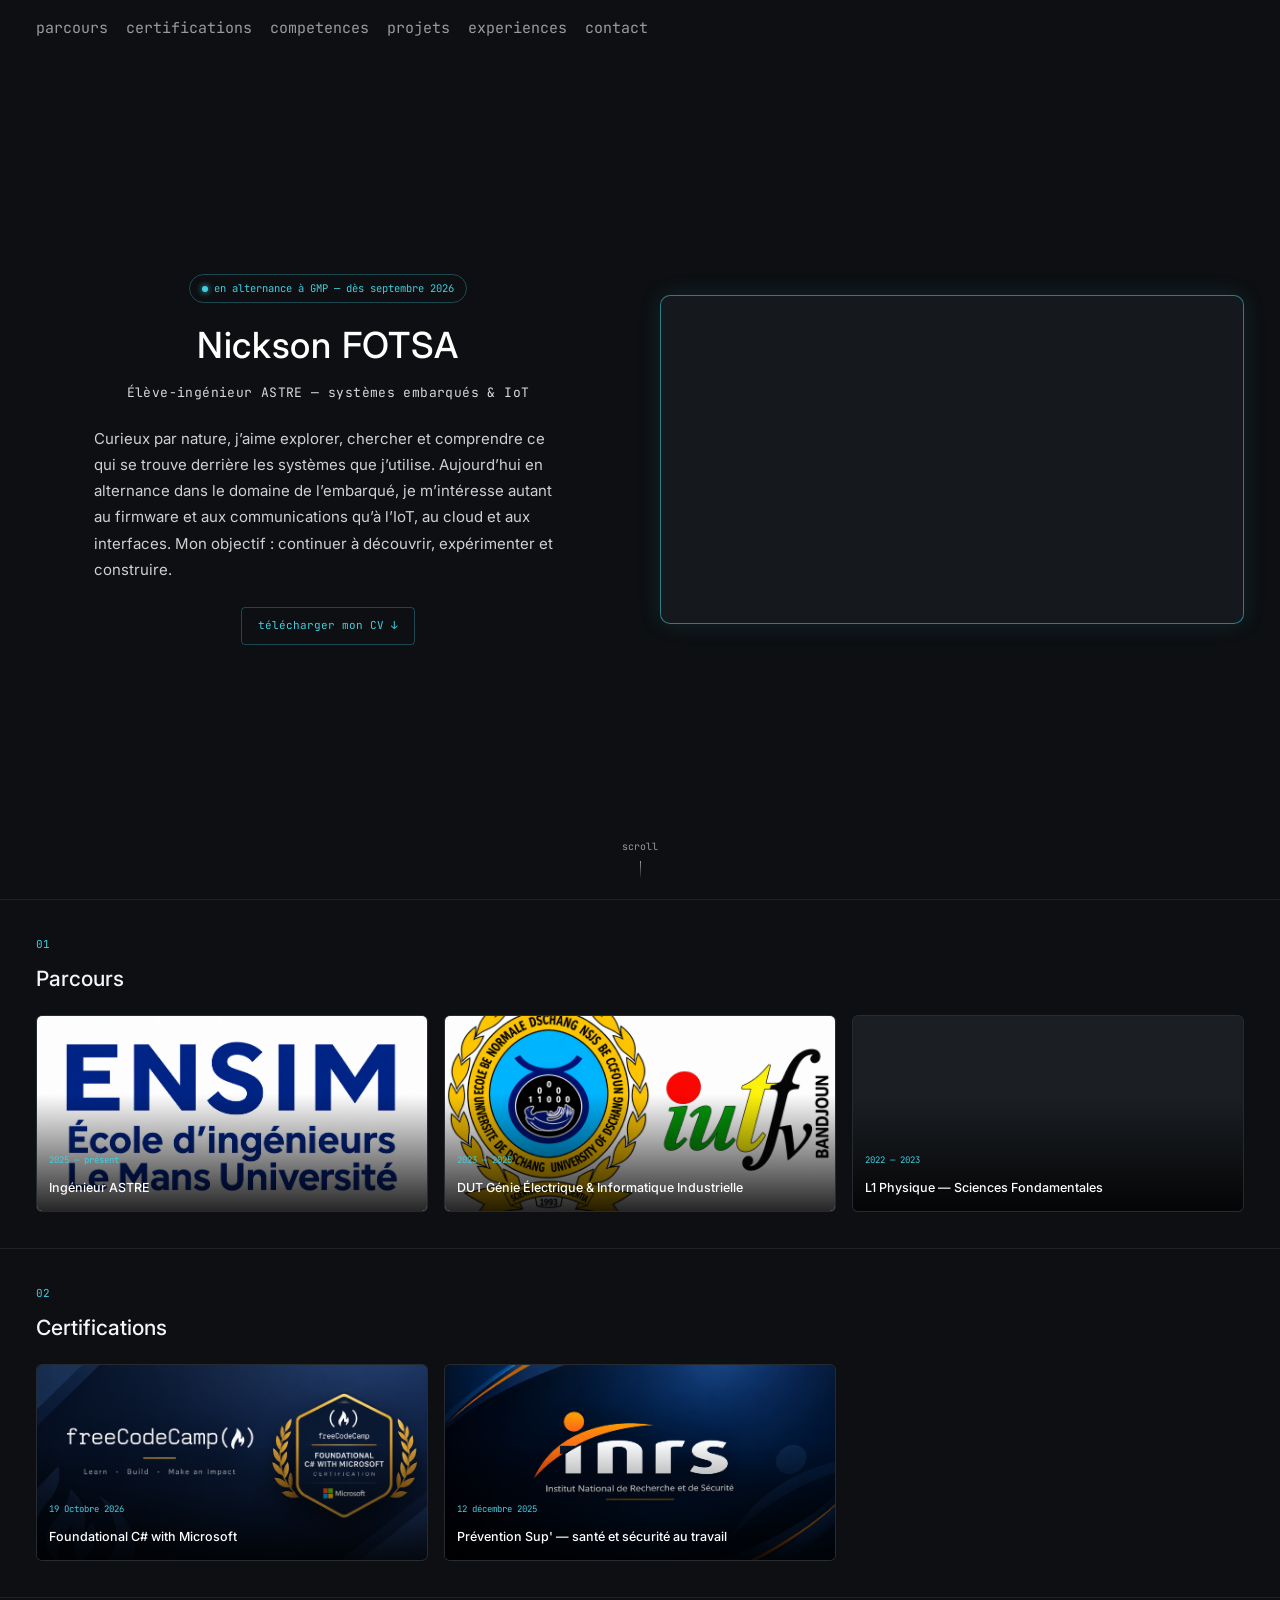
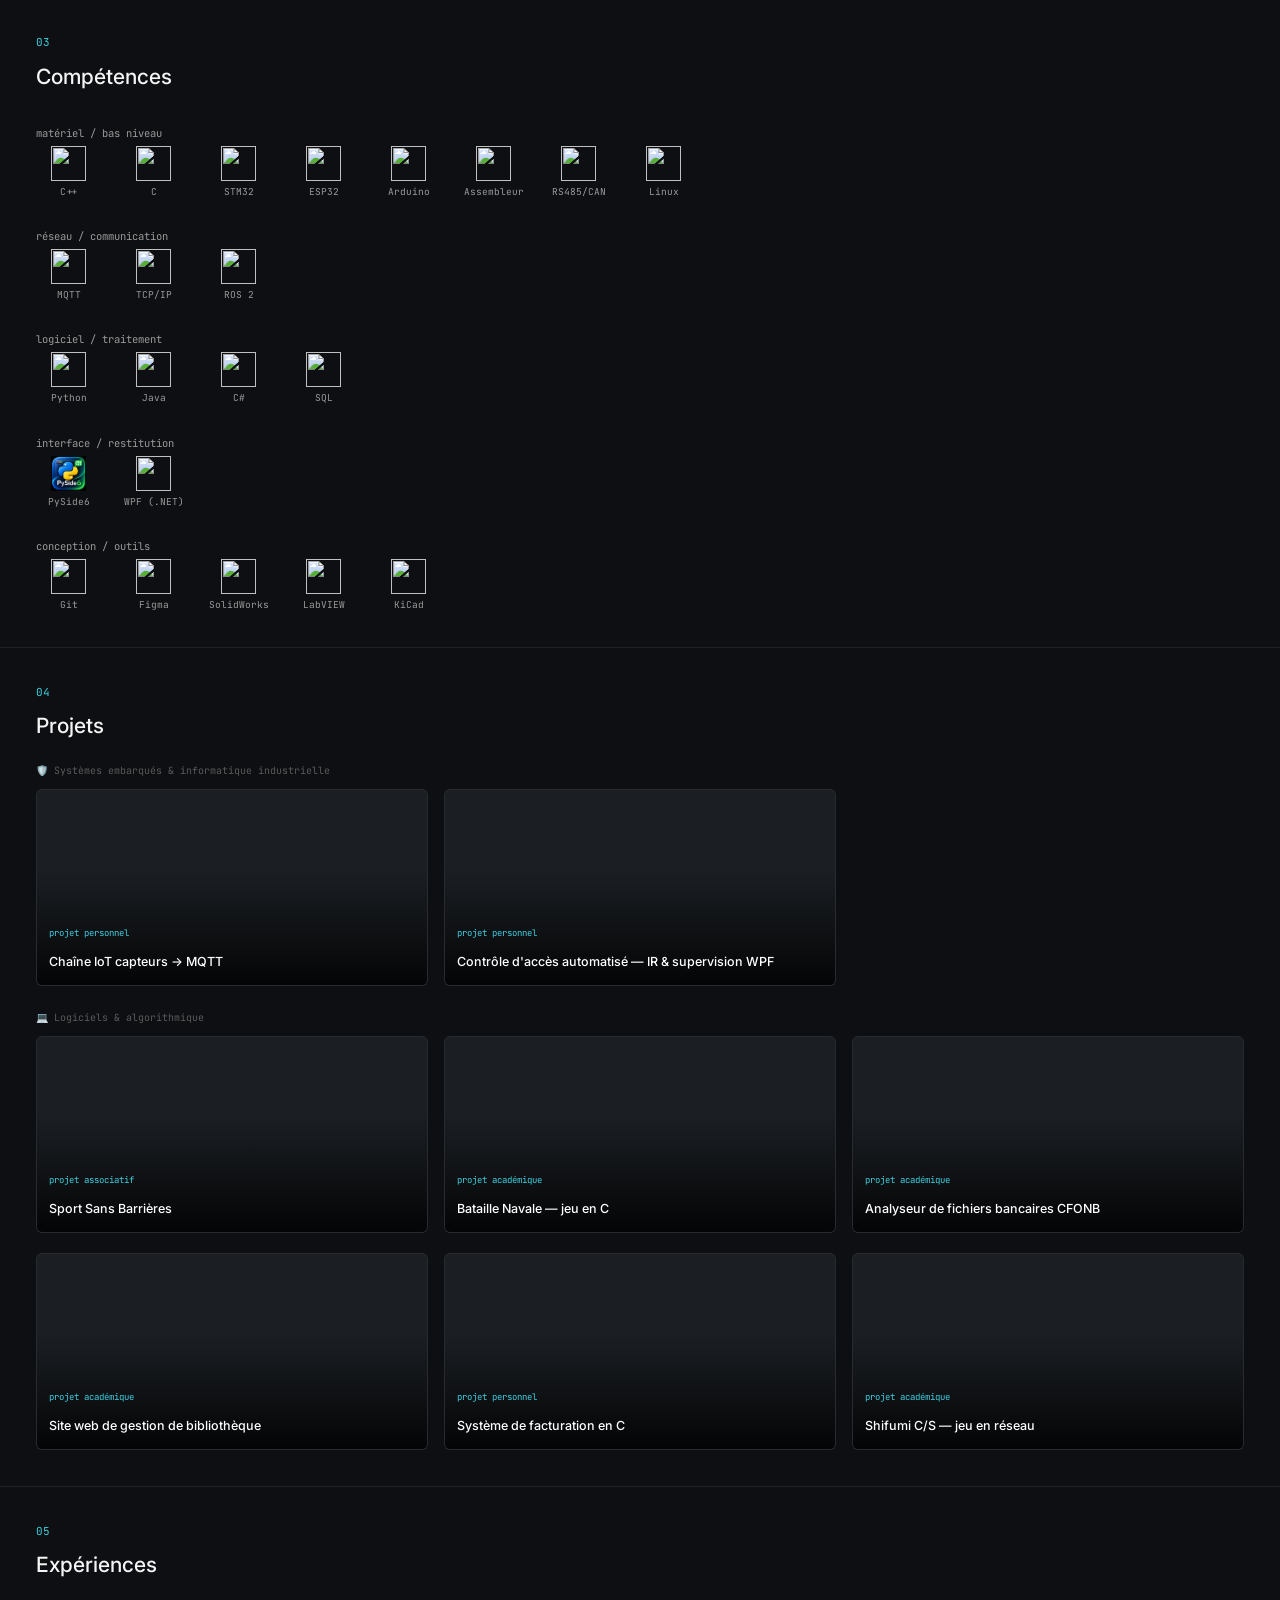
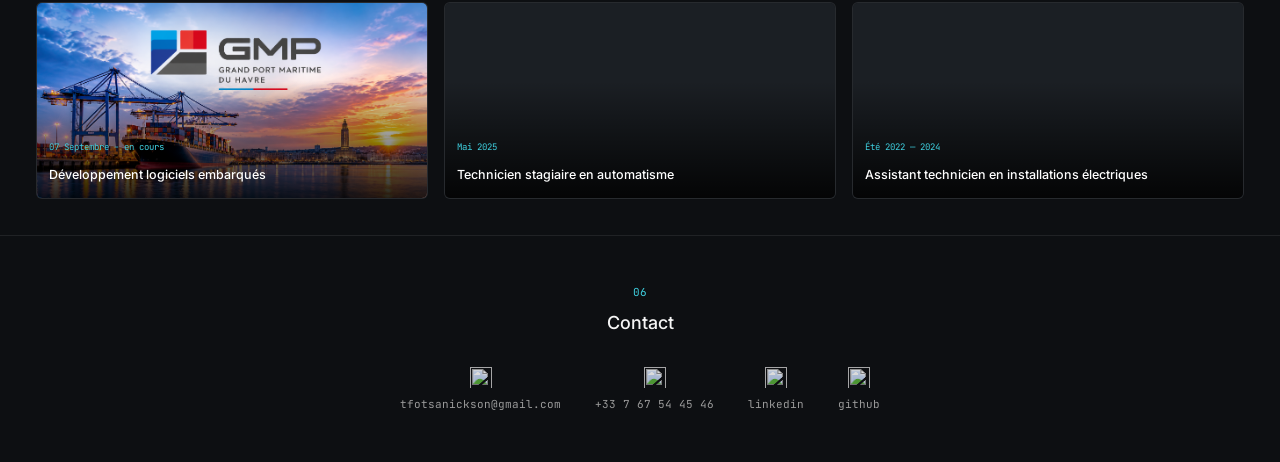
==== commit c6abd104: "update" ====
--- a/index.html
+++ b/index.html
@@ -262,8 +262,6 @@
             <span class="skill-item"><img src="medias/icons/python.png" alt=""><span>Python</span></span>
             <span class="skill-item"><img src="medias/icons/java.png" alt=""><span>Java</span></span>
             <span class="skill-item"><img src="medias/icons/csharp.svg" alt=""><span>C#</span></span>
-            <span class="skill-item"><img src="medias/icons/php.png" alt=""><span>PHP</span></span>
-            <span class="skill-item"><img src="medias/icons/js.png" alt=""><span>JavaScript</span></span>
             <span class="skill-item"><img src="medias/icons/sql.png" alt=""><span>SQL</span></span>
           </div>
         </div>
@@ -271,9 +269,7 @@
         <div class="skill-layer">
           <span class="skill-layer-title">interface / restitution</span>
           <div class="skill-grid">
-            <span class="skill-item"><img src="medias/icons/html.png" alt=""><span>HTML</span></span>
-            <span class="skill-item"><img src="medias/icons/css.png" alt=""><span>CSS</span></span>
-            <span class="skill-item"><img src="medias/icons/js.png" alt=""><span>JS</span></span>
+            <span class="skill-item"><img src="medias/icons/pyside.png" alt=""><span>PySide6</span></span>
             <span class="skill-item"><img src="medias/icons/wpf.png" alt=""><span>WPF (.NET)</span></span>
           </div>
         </div>
@@ -585,7 +581,7 @@
     </section>
 
     <!-- ============================================
-        EXPERIENCES — même tuile, sans logos compétences
+        EXPERIENCES 
         ============================================ -->
     <section id="experiences">
       <div class="container">
@@ -595,30 +591,64 @@
         <div class="grid-cards" id="experiencesGrid">
 
           <!-- KFC -->
+          
           <article class="tile" tabindex="0" role="button" aria-expanded="false">
             <div class="tile-thumb logo-center">
-              <img class="logo" src="medias/entreprises/kfc.svg" alt="KFC" onerror="this.style.display='none';">
-              <div class="thumb-caption">
-                <span class="cat">10 Avril — présent</span>
-                <span class="title">Équipier polyvalent</span>
-              </div>
-            </div>
-            <div class="tile-detail">
-              <button class="tile-back" type="button">← réduire</button>
-              <div class="tile-detail-inner">
-                <span class="tile-meta">KFC — restauration rapide</span>
-                <ul class="tile-list">
-                  <li>Accueil client et prise de commande (comptoir, caisse, drive)</li>
-                  <li>Préparation et assemblage des produits dans le respect des normes d'hygiène (HACCP)</li>
-                  <li>Gestion de la caisse et des transactions</li>
-                  <li>Nettoyage et rangement du poste de travail</li>
-                </ul>
-                <div class="tile-footer">
-                  <a href="https://www.kfc.fr/" target="_blank" rel="noopener" class="text-link">plateforme de l'entreprise</a>
-                </div>
-              </div>
-            </div>
-          </article>
+              <img class="logo" src="medias/entreprises/gmp.png" alt="GMP" onerror="this.style.display='none';">
+              <div class="thumb-caption">
+                <span class="cat">07 Septembre - en cours</span>
+                <span class="title">Développement logiciels embarqués</span>
+              </div>
+            </div>
+
+            <div class="tile-detail">
+              <button class="tile-back" type="button">← réduire</button>
+
+              <div class="tile-detail-inner">
+                <span class="tile-meta">GMP — Grand Port Maritime du Havre</span>
+
+                <ul class="tile-list">
+                  <li>
+                    Développement d'applications multiplateformes sous Linux et Windows,
+                    principalement avec Python et ses différents modules.
+                  </li>
+                  <li>
+                    Conception d'interfaces graphiques et d'outils logiciels destinés
+                    à faciliter l'exploitation et le suivi des systèmes informatiques.
+                  </li>
+                  <li>
+                    Développement de mécanismes de communication à distance avec des
+                    serveurs et des équipements embarqués pour l'échange et la transmission
+                    d'informations.
+                  </li>
+                  <li>
+                    Mise en place de fonctionnalités permettant la consultation,
+                    l'exploitation et la mise à jour de bases de données.
+                  </li>
+                  <li>
+                    Intégration de modules Python pour automatiser des traitements,
+                    exploiter des données et interagir avec différents équipements.
+                  </li>
+                  <li>
+                    Exploitation de données techniques issues des équipements,
+                    notamment les informations relatives au RSSI et à la qualité
+                    des communications sans fil.
+                  </li>
+                  <li>
+                    Développement et amélioration d'outils facilitant la supervision,
+                    les échanges de données et la communication entre systèmes distants.
+                  </li>
+                </ul>
+
+                <div class="tile-footer">
+                  <a href="https://www.gmportuaire.fr/fr/" target="_blank" rel="noopener" class="text-link">
+                    plateforme de l'entreprise
+                  </a>
+                </div>
+              </div>
+            </div>
+          </article>
+
 
           <!-- CCO SA -->
           <article class="tile" tabindex="0" role="button" aria-expanded="false">
